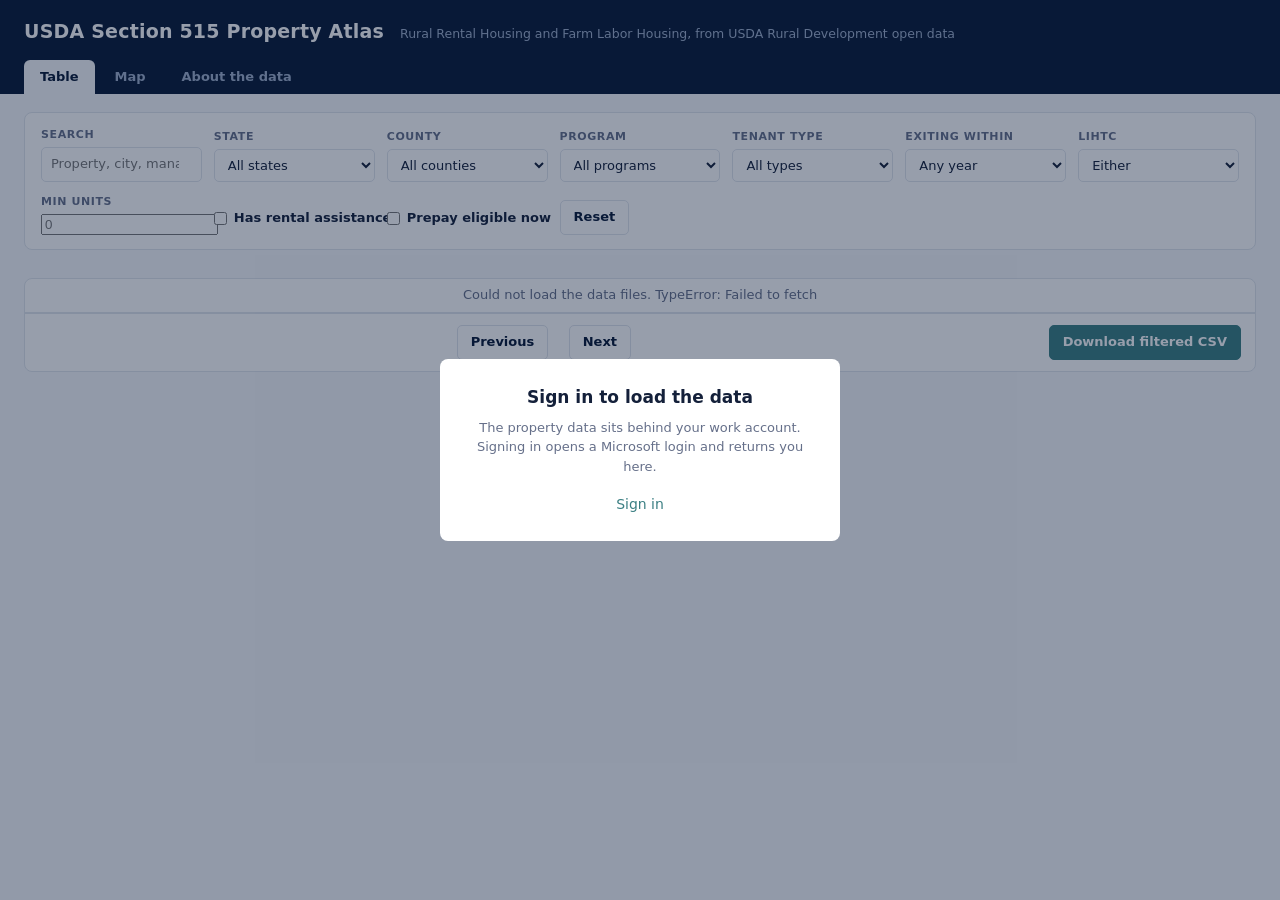
==== docs/index.html @ c18b39a4 "Add files via upload" ====
<!DOCTYPE html>
<html lang="en">
<head>
<meta charset="utf-8">
<meta name="viewport" content="width=device-width, initial-scale=1">
<title>USDA Section 515 Property Atlas</title>
<meta name="description" content="Searchable atlas of USDA Section 515 and 514 rural rental housing properties, built from USDA Rural Development open data.">
<link rel="stylesheet" href="assets/styles.css">
<script src="assets/config.js"></script>
<script>
// Hide the interface before first paint when the data is gated and there is no
// session yet. Without this the table frame flashes up and is then covered.
(function () {
  var base = window.ATLAS_DATA_BASE || "data";
  if (!/^https?:\/\//i.test(base)) return;
  var stored = null;
  try { stored = localStorage.getItem("atlas.session"); } catch (e) {}
  if (!stored && !/[#&]atlas_token=/.test(location.hash || "")) {
    document.documentElement.className += " atlas-locked";
  }
})();
</script>

</head>
<body>
<header class="masthead">
  <div class="masthead-inner">
    <h1>USDA Section 515 Property Atlas</h1>
    <p class="sub" id="masthead-sub">Rural Rental Housing and Farm Labor Housing, from USDA Rural Development open data</p>
  </div>
  <nav class="tabs">
    <a href="index.html" class="active">Table</a>
    <a href="map.html">Map</a>
    <a href="about.html">About the data</a>
  </nav>
</header>
<main>
    <div class="panel filters" id="filterbar">
      <div>
        <label for="f-q">Search</label>
        <input type="search" id="f-q" placeholder="Property, city, management" autocomplete="off">
      </div>
      <div>
        <label for="f-state">State</label>
        <select id="f-state"><option value="">All states</option></select>
      </div>
      <div>
        <label for="f-county">County</label>
        <select id="f-county"><option value="">All counties</option></select>
      </div>
      <div>
        <label for="f-program">Program</label>
        <select id="f-program">
          <option value="">All programs</option>
          <option value="0">515 Rural Rental</option>
          <option value="1">514 Off-Farm Labor</option>
          <option value="2">514 On-Farm Labor</option>
        </select>
      </div>
      <div>
        <label for="f-rental">Tenant type</label>
        <select id="f-rental">
          <option value="">All types</option>
          <option value="FA">Family</option>
          <option value="EL">Elderly</option>
          <option value="MX">Mixed</option>
          <option value="CG">Congregate</option>
          <option value="GH">Group Home</option>
        </select>
      </div>
      <div>
        <label for="f-horizon">Exiting within</label>
        <select id="f-horizon">
          <option value="">Any year</option>
          <option value="3">3 years</option>
          <option value="5">5 years</option>
          <option value="10">10 years</option>
          <option value="15">15 years</option>
        </select>
      </div>
      <div>
        <label for="f-lihtc">LIHTC</label>
        <select id="f-lihtc">
          <option value="">Either</option>
          <option value="y">Has tax credits</option>
          <option value="n">No tax credits</option>
        </select>
      </div>
      <div>
        <label for="f-units">Min units</label>
        <input type="number" id="f-units" min="0" step="4" placeholder="0">
      </div>
      <div class="check"><input type="checkbox" id="f-ra"><label for="f-ra" style="margin:0;text-transform:none;font-size:13px;letter-spacing:0;color:var(--ink)">Has rental assistance</label></div>
      <div class="check"><input type="checkbox" id="f-prepay"><label for="f-prepay" style="margin:0;text-transform:none;font-size:13px;letter-spacing:0;color:var(--ink)">Prepay eligible now</label></div>
      <div><button class="btn" id="f-reset" type="button">Reset</button></div>
    </div>

    <div class="stats" id="stats"></div>

    <div class="panel">
      <div class="table-wrap">
        <table class="grid" id="grid">
          <thead><tr id="headrow"></tr></thead>
          <tbody id="rows"><tr><td class="loading" colspan="12">Loading 12,000+ properties...</td></tr></tbody>
        </table>
      </div>
      <div class="pager">
        <span class="count" id="count"></span>
        <span>
          <button class="btn" id="prev" type="button">Previous</button>
          <span class="count" id="pageinfo" style="margin:0 8px"></span>
          <button class="btn" id="next" type="button">Next</button>
        </span>
        <button class="btn primary" id="export" type="button">Download filtered CSV</button>
      </div>
    </div>

    <p class="note" id="sourcenote"></p>
</main>
<script src="assets/app.js"></script>
<script src="assets/table.js"></script>
</body>
</html>
---- docs/assets/styles.css ----
:root {
  --navy: #081937;
  --navy-soft: #1b2e50;
  --seafoam: #3b7f83;
  --sorbet: #f29651;
  --ink: #14203a;
  --muted: #66708a;
  --line: #dfe4ec;
  --bg: #f5f7fa;
  --card: #ffffff;
  --near: #c0392b;
  --mid: #e08a2e;
  --far: #3b7f83;
}

* { box-sizing: border-box; }

body {
  margin: 0;
  background: var(--bg);
  color: var(--ink);
  font-family: "Proxima Nova", "proxima-nova", "Segoe UI", system-ui, -apple-system, sans-serif;
  font-size: 14px;
  line-height: 1.45;
}

a { color: var(--seafoam); }

header.masthead {
  background: var(--navy);
  color: #fff;
  padding: 18px 24px 0;
}

.masthead-inner {
  max-width: 1600px;
  margin: 0 auto;
  display: flex;
  flex-wrap: wrap;
  align-items: baseline;
  gap: 16px;
}

.masthead h1 {
  font-size: 19px;
  font-weight: 600;
  letter-spacing: .2px;
  margin: 0;
}

.masthead .sub {
  color: #9fb0cb;
  font-size: 12.5px;
  margin: 0;
}

nav.tabs {
  max-width: 1600px;
  margin: 14px auto 0;
  display: flex;
  gap: 4px;
}

nav.tabs a {
  color: #9fb0cb;
  text-decoration: none;
  padding: 8px 16px;
  border-radius: 6px 6px 0 0;
  font-weight: 600;
  font-size: 13px;
}

nav.tabs a.active { background: var(--bg); color: var(--navy); }

main {
  max-width: 1600px;
  margin: 0 auto;
  padding: 18px 24px 60px;
}

.panel {
  background: var(--card);
  border: 1px solid var(--line);
  border-radius: 8px;
}

.filters {
  padding: 14px 16px;
  display: grid;
  grid-template-columns: repeat(auto-fit, minmax(150px, 1fr));
  gap: 12px;
  align-items: end;
  margin-bottom: 14px;
}

.filters label {
  display: block;
  font-size: 11px;
  text-transform: uppercase;
  letter-spacing: .6px;
  color: var(--muted);
  font-weight: 600;
  margin-bottom: 4px;
}

.filters input[type="search"],
.filters input[type="text"],
.filters select {
  width: 100%;
  padding: 7px 9px;
  border: 1px solid var(--line);
  border-radius: 5px;
  font: inherit;
  font-size: 13px;
  background: #fff;
  color: var(--ink);
}

.filters .check {
  display: flex;
  align-items: center;
  gap: 7px;
  font-size: 13px;
  padding-bottom: 7px;
  white-space: nowrap;
  padding-right: 14px;
}

.filters .check input { margin: 0; }

button.btn {
  border: 1px solid var(--line);
  background: #fff;
  color: var(--navy);
  padding: 7px 13px;
  border-radius: 5px;
  font: inherit;
  font-size: 13px;
  font-weight: 600;
  cursor: pointer;
}

button.btn:hover { border-color: var(--seafoam); color: var(--seafoam); }
button.btn.primary { background: var(--seafoam); border-color: var(--seafoam); color: #fff; }
button.btn.primary:hover { background: #336d70; color: #fff; }

.stats {
  display: grid;
  grid-template-columns: repeat(auto-fit, minmax(140px, 1fr));
  gap: 12px;
  margin-bottom: 14px;
}

.stat {
  background: var(--card);
  border: 1px solid var(--line);
  border-left: 3px solid var(--seafoam);
  border-radius: 6px;
  padding: 10px 13px;
}

.stat .k {
  font-size: 10.5px;
  text-transform: uppercase;
  letter-spacing: .7px;
  color: var(--muted);
  font-weight: 600;
}

.stat .v {
  font-size: 21px;
  font-weight: 600;
  color: var(--navy);
  font-variant-numeric: tabular-nums;
}

.stat.alert { border-left-color: var(--sorbet); }

.table-wrap { overflow-x: auto; }

table.grid {
  width: 100%;
  border-collapse: collapse;
  font-size: 13px;
}

table.grid th {
  position: sticky;
  top: 0;
  background: var(--navy);
  color: #fff;
  text-align: left;
  font-weight: 600;
  font-size: 11.5px;
  text-transform: uppercase;
  letter-spacing: .5px;
  padding: 9px 10px;
  white-space: nowrap;
  cursor: pointer;
  user-select: none;
}

table.grid th.num, table.grid td.num { text-align: right; }
table.grid th:hover { color: var(--sorbet); }
table.grid th .arrow { opacity: .45; font-size: 10px; }

table.grid td {
  padding: 7px 10px;
  border-bottom: 1px solid var(--line);
  white-space: nowrap;
  font-variant-numeric: tabular-nums;
}

table.grid tbody tr:nth-child(even) { background: #fafbfd; }
table.grid tbody tr:hover { background: #eef5f5; cursor: pointer; }
table.grid td.name { white-space: normal; min-width: 210px; font-weight: 600; }

.pill {
  display: inline-block;
  padding: 1px 7px;
  border-radius: 10px;
  font-size: 11px;
  font-weight: 600;
  white-space: nowrap;
}

.pill.past { background: #efe6f5; color: #6b3fa0; }
.pill.near { background: #fdecea; color: var(--near); }
.pill.mid  { background: #fdf2e3; color: #a8641a; }
.pill.far  { background: #eaf3f3; color: var(--far); }
.pill.none { background: #f0f1f4; color: var(--muted); }
.pill.lihtc { background: #eef0f8; color: var(--navy-soft); }

.pager {
  display: flex;
  align-items: center;
  justify-content: space-between;
  gap: 12px;
  padding: 11px 14px;
  border-top: 1px solid var(--line);
  flex-wrap: wrap;
}

.pager .count { color: var(--muted); font-size: 12.5px; }

.drawer-backdrop {
  position: fixed;
  inset: 0;
  background: rgba(8, 25, 55, .42);
  z-index: 900;
}

.drawer {
  position: fixed;
  top: 0;
  right: 0;
  bottom: 0;
  width: min(480px, 100%);
  background: #fff;
  z-index: 901;
  overflow-y: auto;
  box-shadow: -3px 0 22px rgba(8, 25, 55, .2);
}

.drawer header {
  background: var(--navy);
  color: #fff;
  padding: 16px 20px;
  position: sticky;
  top: 0;
}

.drawer header h2 { margin: 0 0 3px; font-size: 17px; }
.drawer header .where { color: #9fb0cb; font-size: 12.5px; }

.drawer .close {
  position: absolute;
  top: 13px;
  right: 15px;
  background: none;
  border: none;
  color: #9fb0cb;
  font-size: 22px;
  cursor: pointer;
  line-height: 1;
}

.drawer section { padding: 14px 20px; border-bottom: 1px solid var(--line); }

.drawer h3 {
  margin: 0 0 9px;
  font-size: 11px;
  text-transform: uppercase;
  letter-spacing: .7px;
  color: var(--seafoam);
}

.kv { display: grid; grid-template-columns: 46% 54%; gap: 5px 10px; font-size: 13px; }
.kv dt { color: var(--muted); }
.kv dd { margin: 0; font-variant-numeric: tabular-nums; }

.mix { display: flex; gap: 6px; flex-wrap: wrap; }

.mix .cell {
  border: 1px solid var(--line);
  border-radius: 5px;
  padding: 5px 9px;
  text-align: center;
  min-width: 52px;
}

.mix .cell b { display: block; font-size: 15px; color: var(--navy); }
.mix .cell span { font-size: 10.5px; color: var(--muted); }

#map { height: calc(100vh - 300px); min-height: 420px; border-radius: 8px; }

.legend {
  background: #fff;
  padding: 9px 11px;
  border-radius: 6px;
  border: 1px solid var(--line);
  font-size: 12px;
  line-height: 1.7;
}

.legend i {
  display: inline-block;
  width: 11px;
  height: 11px;
  border-radius: 50%;
  margin-right: 6px;
  vertical-align: -1px;
}

.loading { padding: 40px; text-align: center; color: var(--muted); }

.note {
  font-size: 12px;
  color: var(--muted);
  margin: 14px 0 0;
  line-height: 1.6;
}

@media (max-width: 700px) {
  main { padding: 14px 16px 50px; }
  .masthead { padding: 14px 16px 0; }
  .kv { grid-template-columns: 1fr; }
  .kv dd { margin-bottom: 6px; }
}
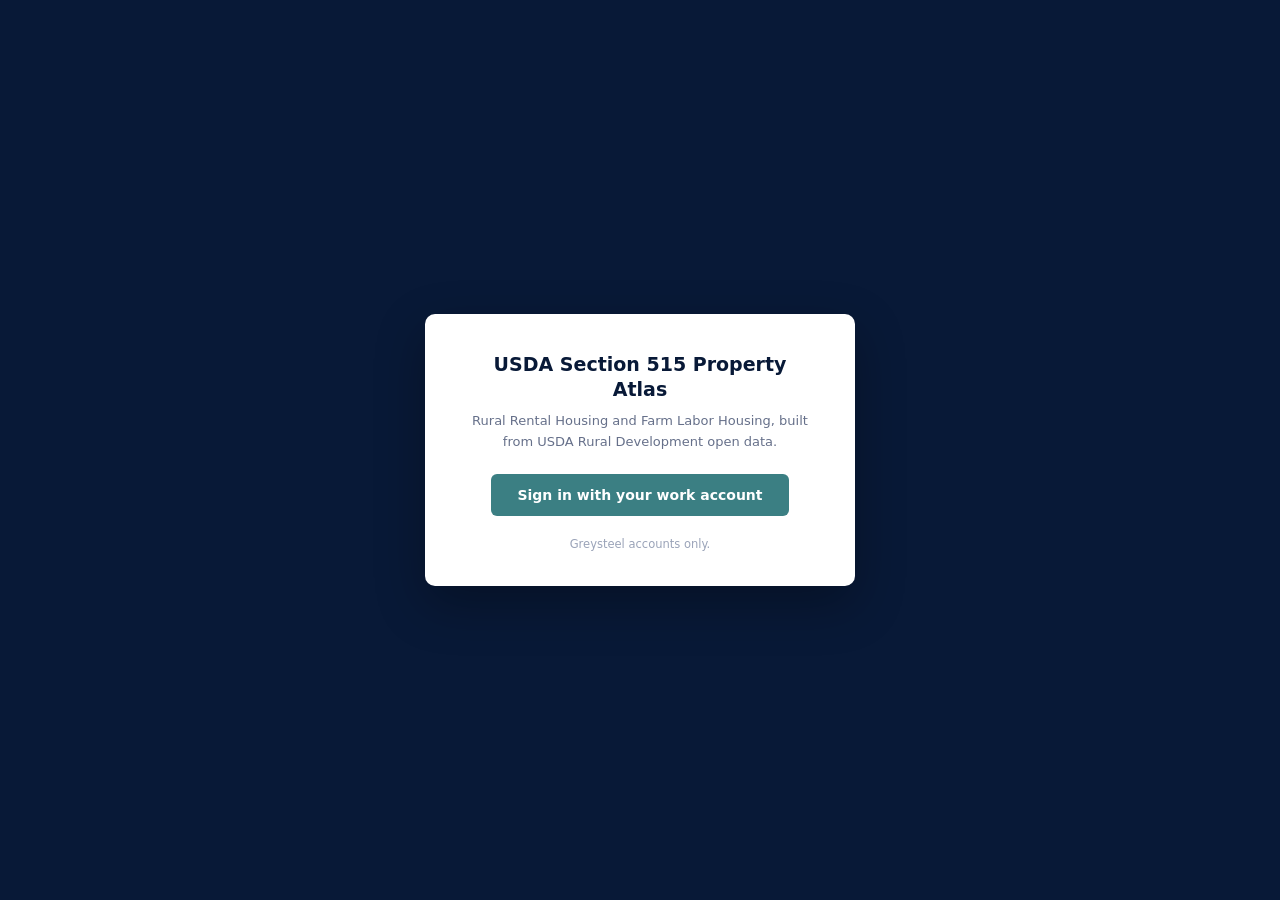
==== commit 6d8077c9: "Add files via upload" ====
--- a/docs/index.html
+++ b/docs/index.html
@@ -27,7 +27,9 @@
   <div class="masthead-inner">
     <h1>USDA Section 515 Property Atlas</h1>
     <p class="sub" id="masthead-sub">Rural Rental Housing and Farm Labor Housing, from USDA Rural Development open data</p>
+    <div class="session" id="session"></div>
   </div>
+  <p class="asof" id="asof"></p>
   <nav class="tabs">
     <a href="index.html" class="active">Table</a>
     <a href="map.html">Map</a>
@@ -86,13 +88,13 @@
           <option value="n">No tax credits</option>
         </select>
       </div>
-      <div>
+      <div class="narrow">
         <label for="f-units">Min units</label>
         <input type="number" id="f-units" min="0" step="4" placeholder="0">
       </div>
-      <div class="check"><input type="checkbox" id="f-ra"><label for="f-ra" style="margin:0;text-transform:none;font-size:13px;letter-spacing:0;color:var(--ink)">Has rental assistance</label></div>
-      <div class="check"><input type="checkbox" id="f-prepay"><label for="f-prepay" style="margin:0;text-transform:none;font-size:13px;letter-spacing:0;color:var(--ink)">Prepay eligible now</label></div>
-      <div><button class="btn" id="f-reset" type="button">Reset</button></div>
+      <div class="check"><input type="checkbox" id="f-ra"><label for="f-ra">Has rental assistance</label></div>
+      <div class="check"><input type="checkbox" id="f-prepay"><label for="f-prepay">Prepay eligible now</label></div>
+      <div class="narrow"><button class="btn" id="f-reset" type="button">Reset</button></div>
     </div>
 
     <div class="stats" id="stats"></div>
--- a/docs/assets/styles.css
+++ b/docs/assets/styles.css
@@ -347,3 +347,71 @@
   .kv { grid-template-columns: 1fr; }
   .kv dd { margin-bottom: 6px; }
 }
+
+/* ------------------------------------------------------------ sign-in gate */
+
+/* Nothing but the sign-in screen renders until a session exists. The class is
+   set by a small script in the page head, before any of the interface paints,
+   so there is no flash of the table for someone who is not signed in. */
+html.atlas-locked header.masthead,
+html.atlas-locked main {
+  display: none !important;
+}
+
+html.atlas-locked body {
+  background: var(--navy);
+}
+
+#signin-gate {
+  position: fixed;
+  inset: 0;
+  display: flex;
+  align-items: center;
+  justify-content: center;
+  padding: 24px;
+  background: var(--navy);
+  z-index: 1000;
+}
+
+.signin-card {
+  background: #fff;
+  border-radius: 10px;
+  padding: 38px 40px 32px;
+  max-width: 430px;
+  text-align: center;
+  box-shadow: 0 18px 50px rgba(0, 0, 0, .3);
+}
+
+.signin-card h1 {
+  margin: 0 0 10px;
+  font-size: 19px;
+  font-weight: 600;
+  color: var(--navy);
+  line-height: 1.3;
+}
+
+.signin-card p {
+  margin: 0 0 22px;
+  font-size: 13px;
+  color: var(--muted);
+  line-height: 1.55;
+}
+
+.signin-go {
+  display: inline-block;
+  background: var(--seafoam);
+  color: #fff;
+  text-decoration: none;
+  font-weight: 600;
+  font-size: 14px;
+  padding: 11px 26px;
+  border-radius: 6px;
+}
+
+.signin-go:hover { background: #336d70; }
+
+.signin-card .signin-foot {
+  margin: 20px 0 0;
+  font-size: 11.5px;
+  color: #9aa3b8;
+}
